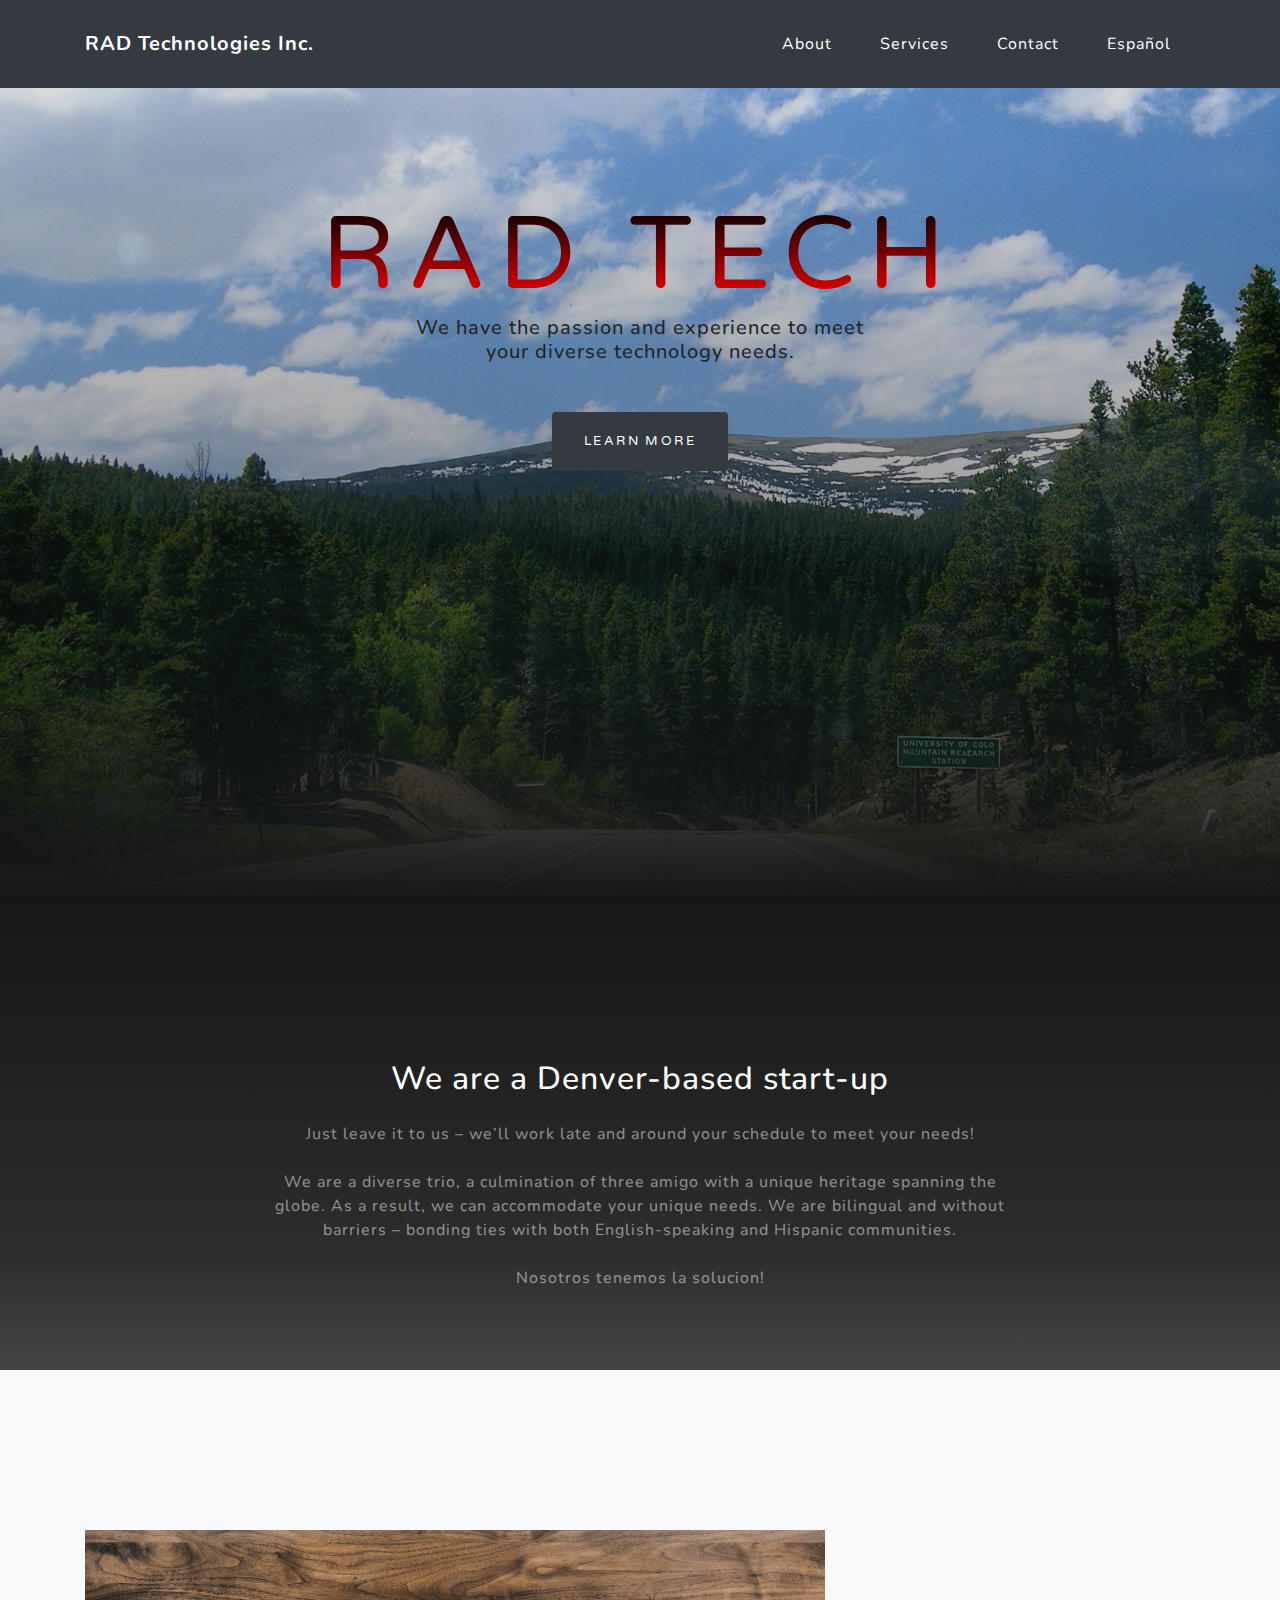
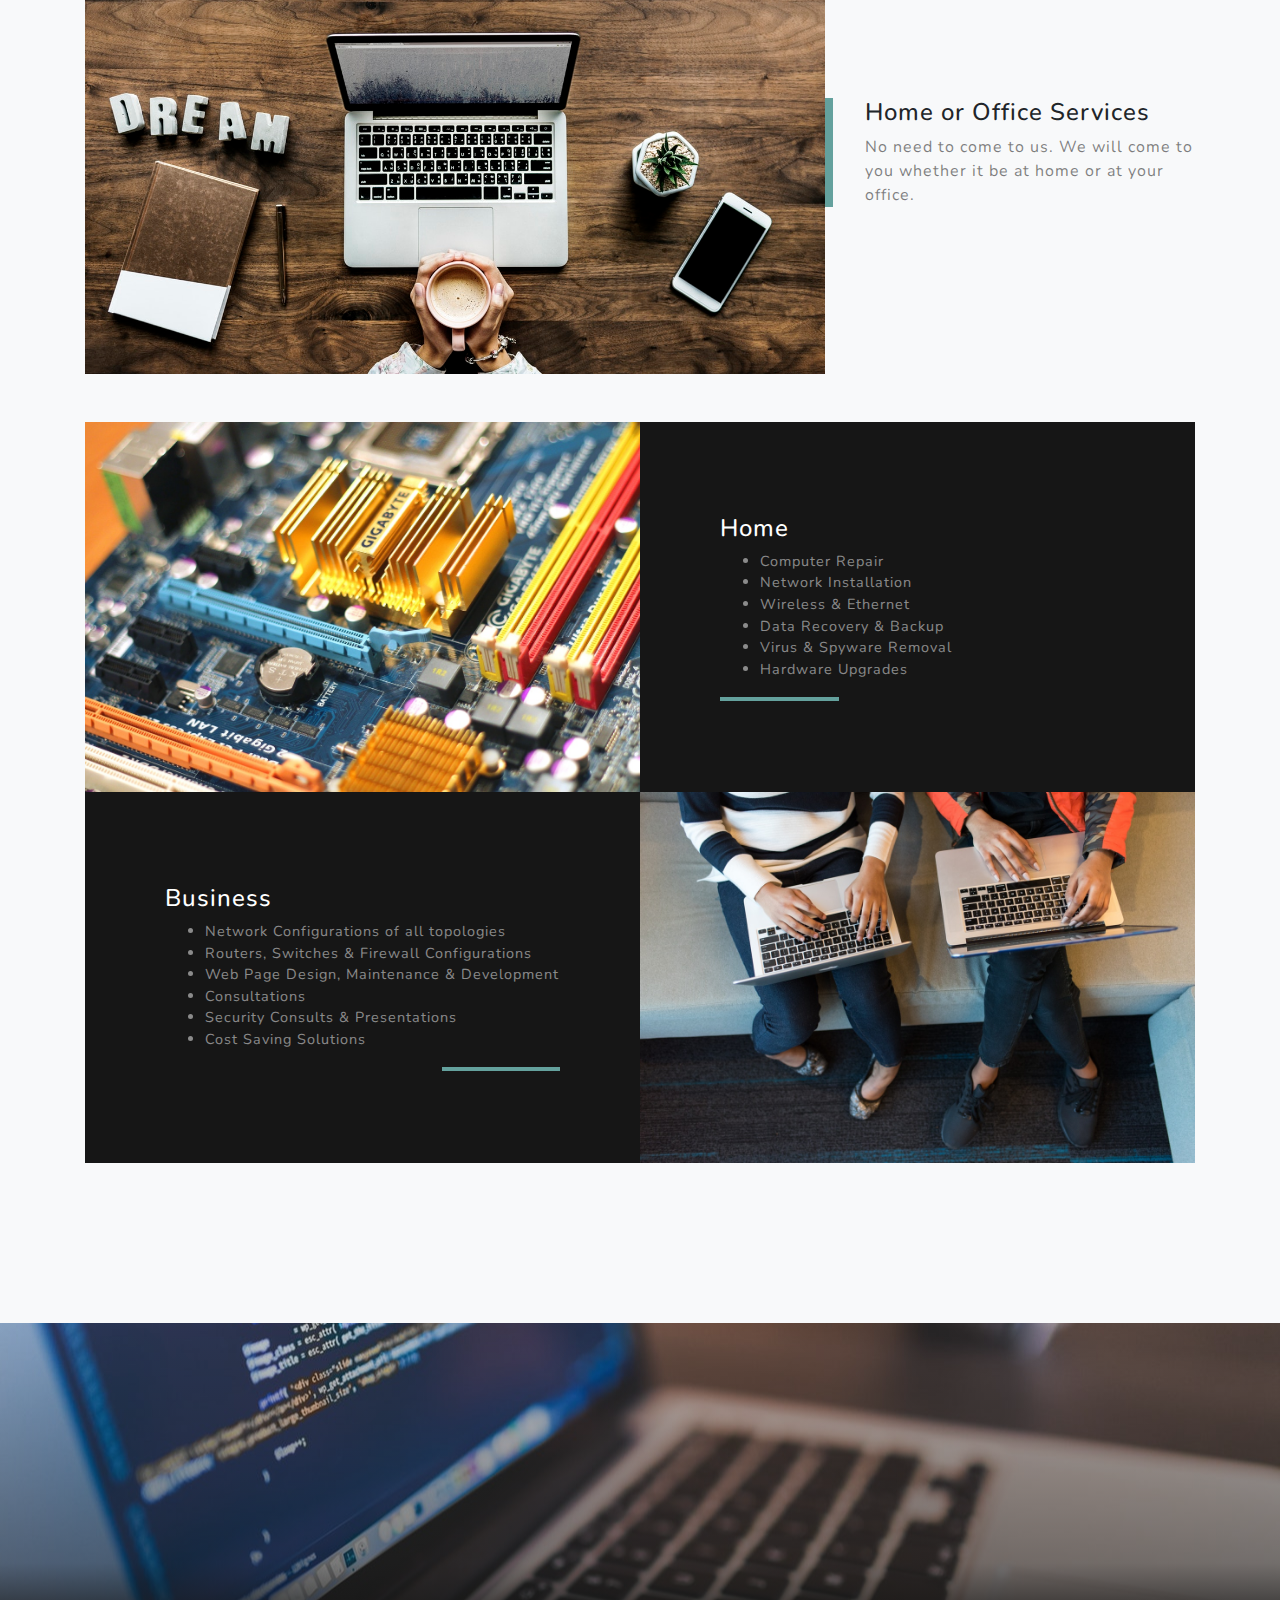
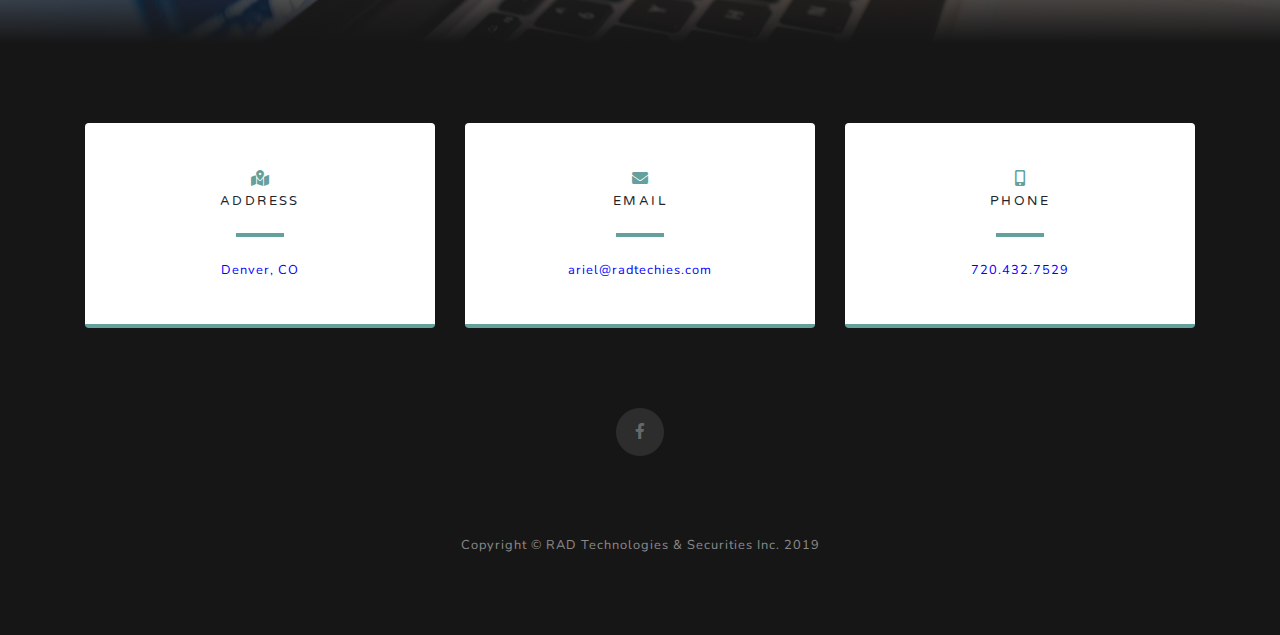
==== index.html @ f278e4fa "1st commit" ====
<!DOCTYPE html>
<html lang="en">

<head>

  <meta charset="utf-8">
  <meta name="viewport" content="width=device-width, initial-scale=1, shrink-to-fit=no">
  
  <meta name="author" content="">

  <title>RAD Technologies & Securities Inc. - Computer Servicing, Web Design & Network</title>
  <meta name="description" content="Computer Repair, Network Installation, Web Design, Hardware Upgrades, Virus & Spyware Removal, Data Recovery & Backup">
  <!-- Bootstrap core CSS -->
  <link href="vendor/bootstrap/css/bootstrap.min.css" rel="stylesheet">

  <!-- Custom fonts for this template -->
  <link href="vendor/fontawesome-free/css/all.min.css" rel="stylesheet">
  <link href="https://fonts.googleapis.com/css?family=Varela+Round" rel="stylesheet">
  <link href="https://fonts.googleapis.com/css?family=Nunito:200,200i,300,300i,400,400i,600,600i,700,700i,800,800i,900,900i" rel="stylesheet">

  <!-- Custom styles for this template -->
  <link href="css/grayscale.min.css" rel="stylesheet">

</head>

<body id="page-top">

  <!-- Navigation -->
  <nav class="navbar navbar-expand-lg navbar-dark bg-dark fixed-top" id="mainNav">
    <div class="container">
      <a class="navbar-brand js-scroll-trigger" href="#page-top">RAD Technologies Inc.</a>
      <button class="navbar-toggler navbar-toggler-right" type="button" data-toggle="collapse" data-target="#navbarResponsive" aria-controls="navbarResponsive" aria-expanded="false" aria-label="Toggle navigation">
        Menu
        <i class="fas fa-bars"></i>
      </button>
      <div class="collapse navbar-collapse" id="navbarResponsive">
        <ul class="navbar-nav ml-auto">
          <li class="nav-item">
            <a class="nav-link js-scroll-trigger" href="#about">About</a>
          </li>
          <li class="nav-item">
            <a class="nav-link js-scroll-trigger" href="#projects">Services</a>
          </li>
          <li class="nav-item">
            <a class="nav-link js-scroll-trigger" href="#signup">Contact</a>
          </li>
          <li class="nav-item">
              <a class="nav-link" href="./espanol/index.html">Español</a>
            </li>
          
        </ul>
      </div>
    </div>
  </nav>

  <!-- Header -->
  <header class="masthead">
    <div class="container d-flex h-75 align-items-center">
      <div class="mx-auto text-center">
        <h1 class="mx-auto my-0 text-uppercase">RAD Tech</h1>
        <h2 class="mx-auto mt-2 mb-5">We have the passion and experience to meet your diverse technology needs.</h2>
        <a href="#about" class="btn btn-dark js-scroll-trigger">Learn More</a>
      </div>
    </div>
  </header>

  <!-- About Section -->
  <section id="about" class="about-section text-center">
    <div class="container">
      <div class="row">
        <div class="col-lg-8 mx-auto">
          <h2 class="text-white mb-4">We are a Denver-based start-up</h2>
          
          <p class="text-white-50">
              Just leave it to us – we’ll work late and around your schedule to meet your needs!
              <br>
              <br>
            We are a diverse trio, a culmination of three amigo with a unique heritage spanning the globe. As a result, we can accommodate your unique needs. We are bilingual and without barriers – bonding ties with both English-speaking and Hispanic communities.
            <br>
            <br>
            Nosotros tenemos la solucion!
          </p>
          
        
        </div>
      </div>
      <!-- <img src="img/ipad.png" class="img-fluid" alt=""> -->
    </div>
  </section>

  <!-- Projects Section -->
  <section id="projects" class="projects-section bg-light">
    <div class="container">

      <!-- Featured Project Row -->
      <div class="row align-items-center no-gutters mb-4 mb-lg-5">
        <div class="col-xl-8 col-lg-7">
          <img class="img-fluid mb-3 mb-lg-0" src="img/dream.jpeg" alt="">
        </div>
        <div class="col-xl-4 col-lg-5">
          <div class="featured-text text-center text-lg-left">
            <h4>Home or Office Services</h4>
            <p class="text-black-50 mb-0">No need to come to us. We will come to you whether it be at home or at your office.</p>
          </div>
        </div>
      </div>

      <!-- Project One Row -->
      <div class="row justify-content-center no-gutters mb-5 mb-lg-0">
        <div class="col-lg-6">
          <img class="img-fluid" src="img/motherboard.jpg" alt="">
        </div>
        <div class="col-lg-6">
          <div class="bg-black text-center h-100 project">
            <div class="d-flex h-100">
              <div class="project-text w-100 my-auto text-center text-lg-left">
                <h4 class="text-white">Home</h4>
                <ul class="mb-0 text-white-50">
                  <li>Computer Repair</li>
                  <li>Network Installation</li>
                  <li>Wireless & Ethernet</li>
                  <li>Data Recovery & Backup</li>
                  <li>Virus & Spyware Removal</li>
                  <li>Hardware Upgrades</li>
                </ul>
                <hr class="d-none d-lg-block mb-0 ml-0">
              </div>
            </div>
          </div>
        </div>
      </div>

      <!-- Project Two Row -->
      <div class="row justify-content-center no-gutters">
        <div class="col-lg-6">
          <img class="img-fluid" src="img/business.jpeg" alt="">
        </div>
        <div class="col-lg-6 order-lg-first">
          <div class="bg-black text-center h-100 project">
            <div class="d-flex h-100">
              <div class="project-text w-100 my-auto text-center text-lg-left">
                <h4 class="text-white">Business</h4>
                <ul class="mb-0 text-white-50">
                  <li>Network Configurations of all topologies</li>
                  <li>Routers, Switches & Firewall Configurations</li>
                  <li>Web Page Design, Maintenance & Development</li>
                  <li>Consultations</li>
                  <li>Security Consults & Presentations</li>
                  <li>Cost Saving Solutions</li>
                </ul>
                <hr class="d-none d-lg-block mb-0 mr-0">
              </div>
            </div>
          </div>
        </div>
      </div>

    </div>
  </section>

  <!-- Signup Section -->
   <section id="signup" class="signup-section">
    <!-- <div class="container">
      <div class="row">
        <div class="col-md-10 col-lg-8 mx-auto text-center">

          <i class="far fa-paper-plane fa-2x mb-2 text-white"></i>
          <h2 class="text-white mb-5">Subscribe to receive updates!</h2>

          <form class="form-inline d-flex">
            <input type="email" class="form-control flex-fill mr-0 mr-sm-2 mb-3 mb-sm-0" id="inputEmail" placeholder="Enter email address...">
            <button type="submit" class="btn btn-primary mx-auto">Subscribe</button>
          </form>

        </div>
      </div>
    </div> -->
  </section> 

  <!-- Contact Section -->
  <section class="contact-section bg-black">
    <div class="container">

      <div class="row">

        <div class="col-md-4 mb-3 mb-md-0">
          <div class="card py-4 h-100">
            <div class="card-body text-center">
              <i class="fas fa-map-marked-alt text-primary mb-2"></i>
              <h4 class="text-uppercase m-0">Address</h4>
              <hr class="my-4">
              <div class="small address">Denver, CO</div>
            </div>
          </div>
        </div>

        <div class="col-md-4 mb-3 mb-md-0">
          <div class="card py-4 h-100">
            <div class="card-body text-center">
              <i class="fas fa-envelope text-primary mb-2"></i>
              <h4 class="text-uppercase m-0">Email</h4>
              <hr class="my-4">
              <div class="small">
                <a href="mailto:ariel@radtechies.com" class="email">ariel@radtechies.com</a>
              </div>
            </div>
          </div>
        </div>

        <div class="col-md-4 mb-3 mb-md-0">
          <div class="card py-4 h-100">
            <div class="card-body text-center">
              <i class="fas fa-mobile-alt text-primary mb-2"></i>
              <h4 class="text-uppercase m-0">Phone</h4>
              <hr class="my-4">
              <div class="small phone">720.432.7529</div>
            </div>
          </div>
        </div>
      </div>

      <div class="social d-flex justify-content-center">
        <!-- <a href="#" class="mx-2">
          <i class="fab fa-twitter"></i>
        </a> -->
        <a href="https://www.facebook.com/RADTechnolgies/" target="_blank" class="mx-2">
          <i class="fab fa-facebook-f"></i>
        </a>
        <!-- <a href="#" class="mx-2">
          <i class="fab fa-github"></i>
        </a> -->
      </div>

    </div>
  </section>

  <!-- Footer -->
  <footer class="bg-black small text-center text-white-50">
    <div class="container">
      Copyright &copy; RAD Technologies & Securities Inc. 2019
    </div>
  </footer>

  <!-- Bootstrap core JavaScript -->
  <script src="vendor/jquery/jquery.min.js"></script>
  <script src="vendor/bootstrap/js/bootstrap.bundle.min.js"></script>

  <!-- Plugin JavaScript -->
  <script src="vendor/jquery-easing/jquery.easing.min.js"></script>

  <!-- Custom scripts for this template -->
  <script src="js/grayscale.min.js"></script>

</body>

</html>
---- css/grayscale.min.css ----
/*!
 * Start Bootstrap - Grayscale v5.0.4 (https://startbootstrap.com/template-overviews/grayscale)
 * Copyright 2013-2019 Start Bootstrap
 * Licensed under MIT (https://github.com/BlackrockDigital/startbootstrap-grayscale/blob/master/LICENSE)
 */#mainNav{min-height:56px;background-color:#fff}#mainNav .navbar-toggler{font-size:80%;padding:.75rem;color:#64a19d;border:1px solid #64a19d}#mainNav .navbar-toggler:focus{outline:0}#mainNav .navbar-brand{color:white;font-weight:700;padding:.9rem 0}#mainNav .nav-item:hover{color:fade(white,80%);outline:0;background-color:transparent}#mainNav .navbar-nav .nav-item:active,#mainNav .navbar-nav .nav-item:focus{outline:0;background-color:transparent}@media (min-width:992px){#mainNav{padding-top:0;padding-bottom:0;border-bottom:none;background-color:transparent;-webkit-transition:background-color .3s ease-in-out;transition:background-color .3s ease-in-out}#mainNav .navbar-brand{padding:.5rem 0;color:white}#mainNav .nav-link{-webkit-transition:none;transition:none;padding:2rem 1.5rem;color:white}#mainNav .nav-link:hover{color:red}#mainNav .nav-link:active{color:#fff}#mainNav.navbar-shrink{background-color:#fff}#mainNav.navbar-shrink .navbar-brand{color:white}#mainNav.navbar-shrink .nav-link{color:#161616;padding:1.5rem 1.5rem 1.25rem;border-bottom:.25rem solid transparent}#mainNav.navbar-shrink .nav-link:hover{color:#64a19d}#mainNav.navbar-shrink .nav-link:active{color:#467370}#mainNav.navbar-shrink .nav-link.active{color:#64a19d;outline:0;border-bottom:.25rem solid #64a19d}}.masthead{position:relative;width:100%;height:auto;min-height:35rem;padding:15rem 0;background:-webkit-gradient(linear,left top,left bottom,from(rgba(22,22,22,.1)),color-stop(75%,rgba(22,22,22,.5)),to(#161616)),url(../img/mtroad.jpg);background:linear-gradient(to bottom,rgba(22,22,22,.1) 0,rgba(22,22,22,.5) 75%,#161616 100%),url(../img/mtroad.jpg);background-position:center;background-repeat:no-repeat;background-attachment:scroll;background-size:cover}
 .masthead h1{font-family:'Varela Round';font-size:2.5rem;line-height:2.5rem;letter-spacing:.8rem;
    
    background:-webkit-linear-gradient(black,red);
    
    -webkit-text-fill-color:transparent;-webkit-background-clip:text}
    
    .masthead h2{max-width:20rem;font-size:1rem}@media (min-width:768px){.masthead h1{font-size:4rem;line-height:4rem}}@media (min-width:992px){.masthead{height:100vh;padding:0}.masthead h1{font-size:6.5rem;line-height:6.5rem;letter-spacing:.8rem}.masthead h2{max-width:30rem;font-size:1.25rem}}.btn{-webkit-box-shadow:0 .1875rem .1875rem 0 rgba(0,0,0,.1)!important;box-shadow:0 .1875rem .1875rem 0 rgba(0,0,0,.1)!important;padding:1.25rem 2rem;font-family:'Varela Round';font-size:80%;text-transform:uppercase;letter-spacing:.15rem;border:0}.btn-primary{background-color:#64a19d}.btn-primary:hover{background-color:#4f837f}.btn-primary:focus{background-color:#4f837f;color:#fff}.btn-primary:active{background-color:#467370!important}.about-section{padding-top:10rem;background:-webkit-gradient(linear,left top,left bottom,from(#161616),color-stop(75%,rgba(22,22,22,.9)),to(rgba(22,22,22,.8)));background:linear-gradient(to bottom,#161616 0,rgba(22,22,22,.9) 75%,rgba(22,22,22,.8) 100%)}.about-section p{margin-bottom:5rem}.projects-section{padding:10rem 0}.projects-section .featured-text{padding:2rem}@media (min-width:992px){.projects-section .featured-text{padding:0 0 0 2rem;border-left:.5rem solid #64a19d}}.projects-section .project-text{padding:3rem;font-size:90%}@media (min-width:992px){.projects-section .project-text{padding:5rem}.projects-section .project-text hr{border-color:#64a19d;border-width:.25rem;width:30%}}.signup-section{padding:10rem 0;background:-webkit-gradient(linear,left top,left bottom,from(rgba(22,22,22,.1)),color-stop(75%,rgba(22,22,22,.5)),to(#161616)),url(../img/mac.jpg);background:linear-gradient(to bottom,rgba(22,22,22,.1) 0,rgba(22,22,22,.5) 75%,#161616 100%),url(../img/mac.jpg);background-position:center;background-repeat:no-repeat;background-attachment:scroll;background-size:cover}.signup-section .form-inline input{-webkit-box-shadow:0 .1875rem .1875rem 0 rgba(0,0,0,.1)!important;box-shadow:0 .1875rem .1875rem 0 rgba(0,0,0,.1)!important;padding:1.25rem 2rem;height:auto;font-family:'Varela Round';font-size:80%;text-transform:uppercase;letter-spacing:.15rem;border:0}.contact-section{padding:5rem 0 0}.contact-section .card{border:0;border-bottom:.25rem solid #64a19d}.contact-section .card h4{font-size:.8rem;font-family:'Varela Round';text-transform:uppercase;letter-spacing:.15rem}.contact-section .card hr{border-color:#64a19d;border-width:.25rem;width:3rem}.contact-section .social{margin-top:5rem}.contact-section .social a{text-align:center;height:3rem;width:3rem;background:rgba(255,255,255,.1);border-radius:100%;line-height:3rem;color:rgba(255,255,255,.3)}.contact-section .social a:hover{color:rgba(255,255,255,.5)}.contact-section .social a:active{color:#fff}body{font-family:Nunito;letter-spacing:.0625em}a{color:white}a:focus,a:hover{text-decoration:none;color:#3c6360}.bg-black{background-color:#161616!important}.bg-primary{background-color:#64a19d!important}.text-primary{color:#64a19d!important}footer{padding:5rem 0}
    .email, .address, .phone{
        color: blue;
    }
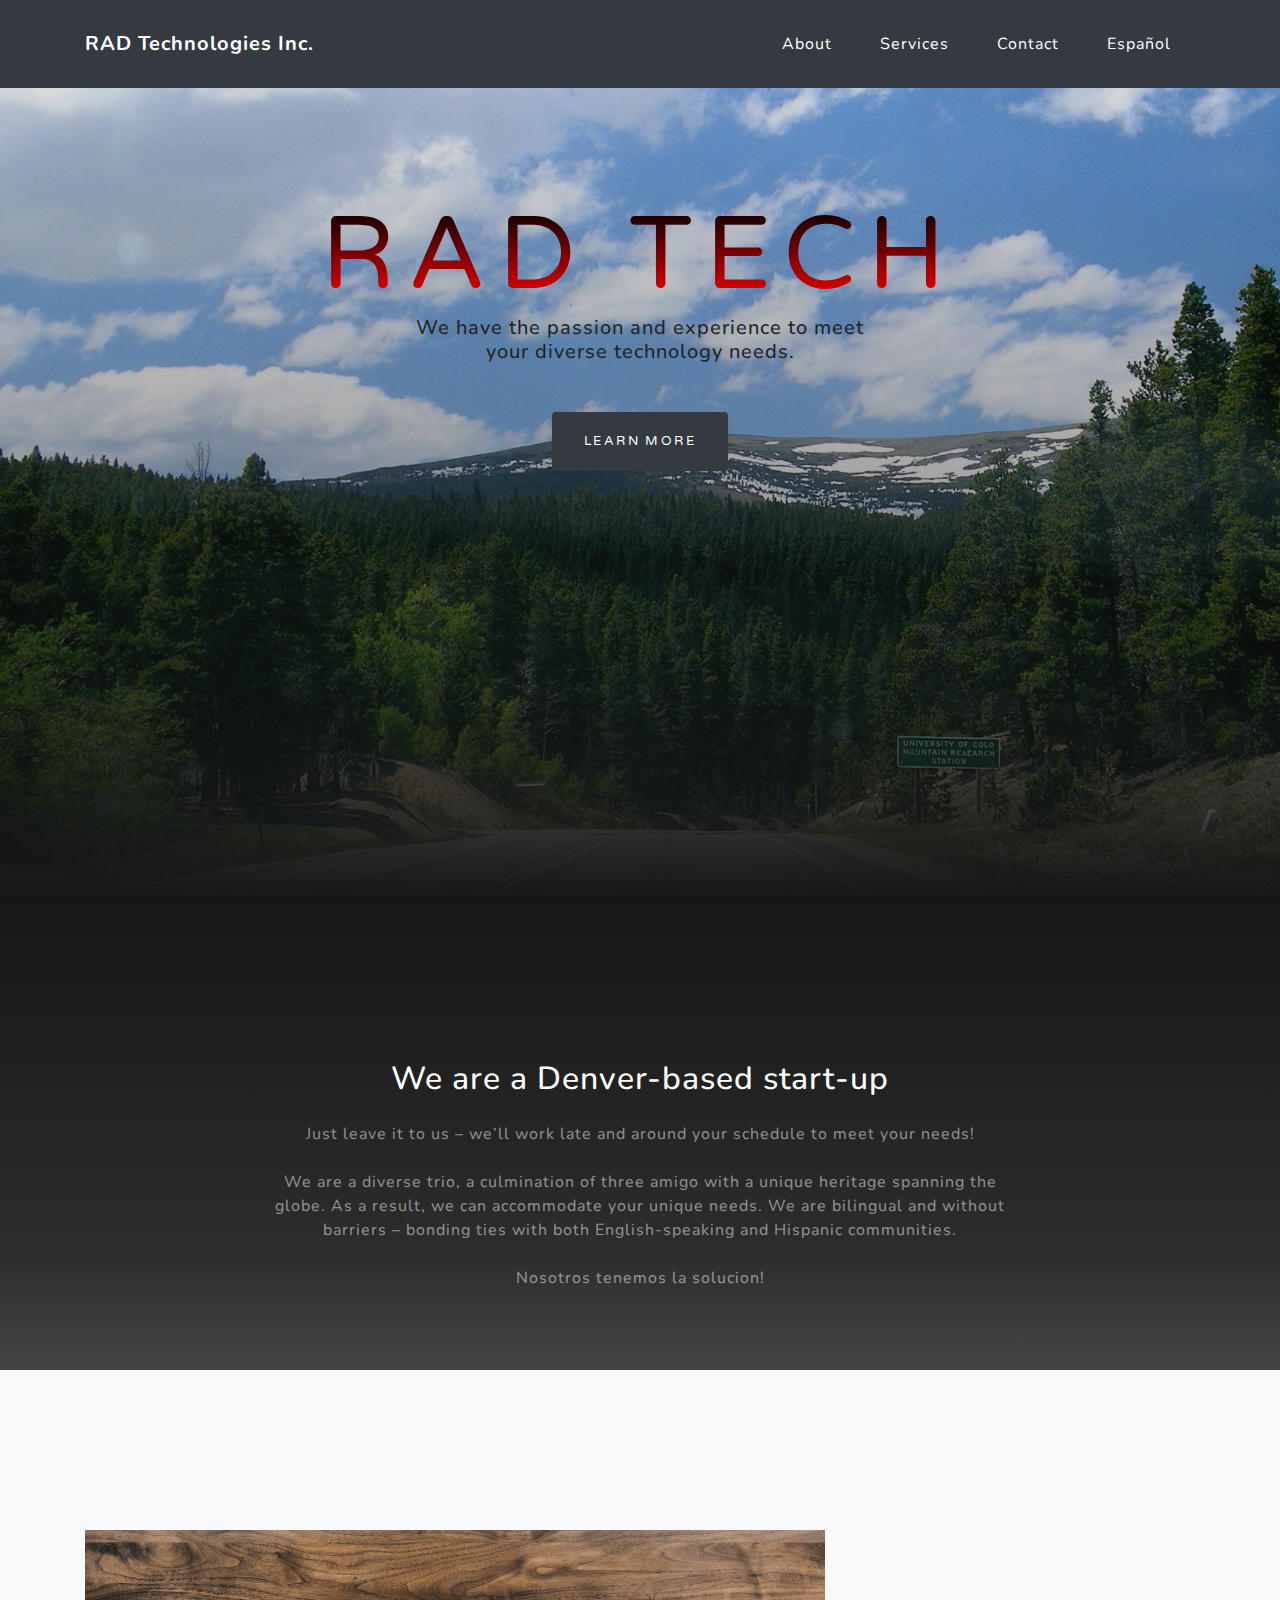
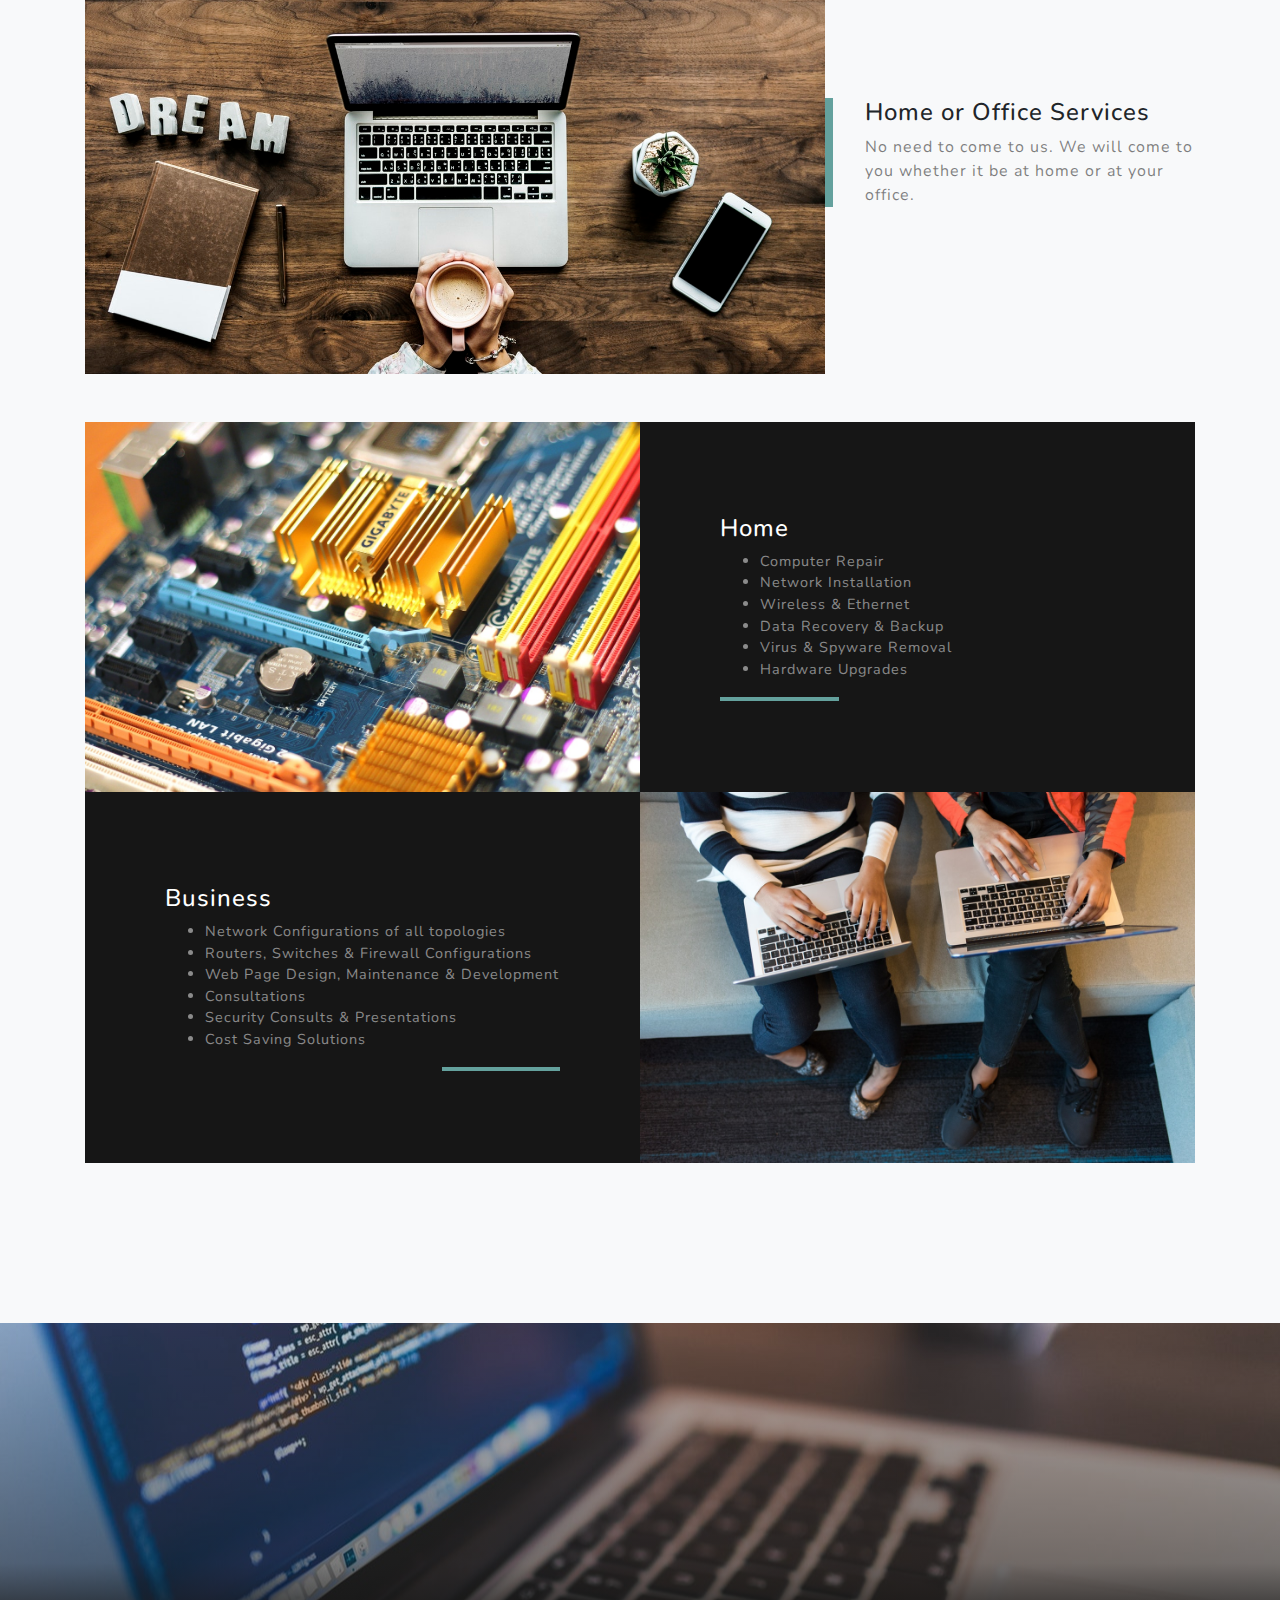
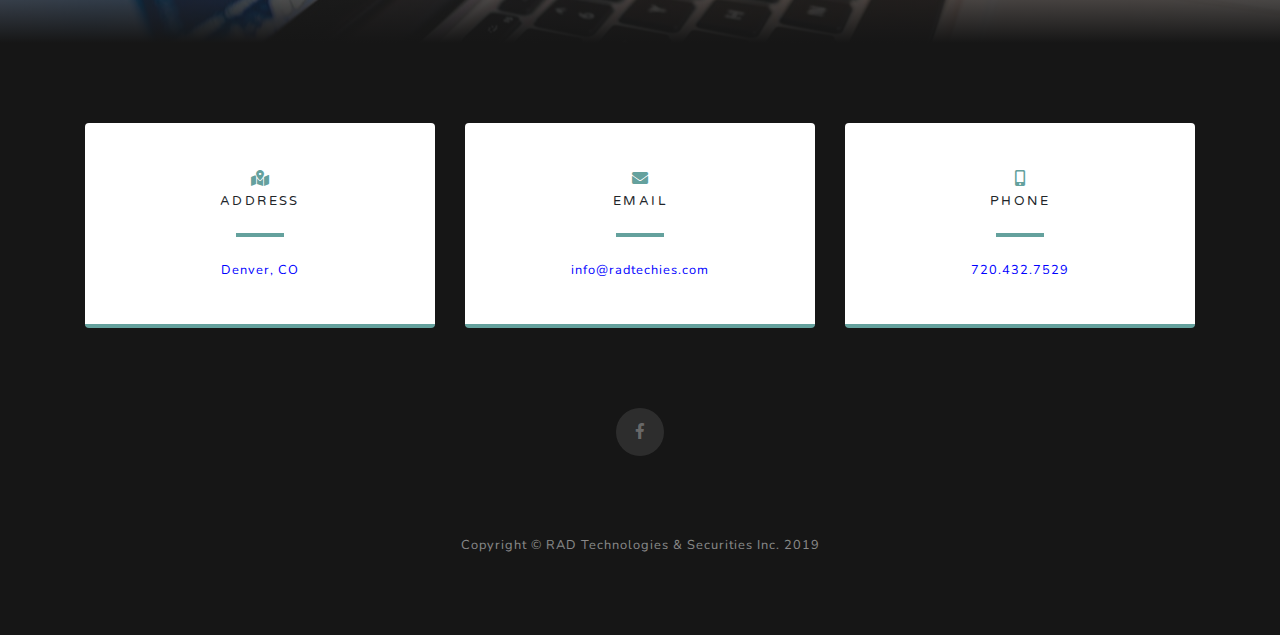
==== commit df736511: "updated email" ====
--- a/index.html
+++ b/index.html
@@ -201,7 +201,7 @@
               <h4 class="text-uppercase m-0">Email</h4>
               <hr class="my-4">
               <div class="small">
-                <a href="mailto:ariel@radtechies.com" class="email">ariel@radtechies.com</a>
+                <a href="mailto:info@radtechies.com" class="email">info@radtechies.com</a>
               </div>
             </div>
           </div>
